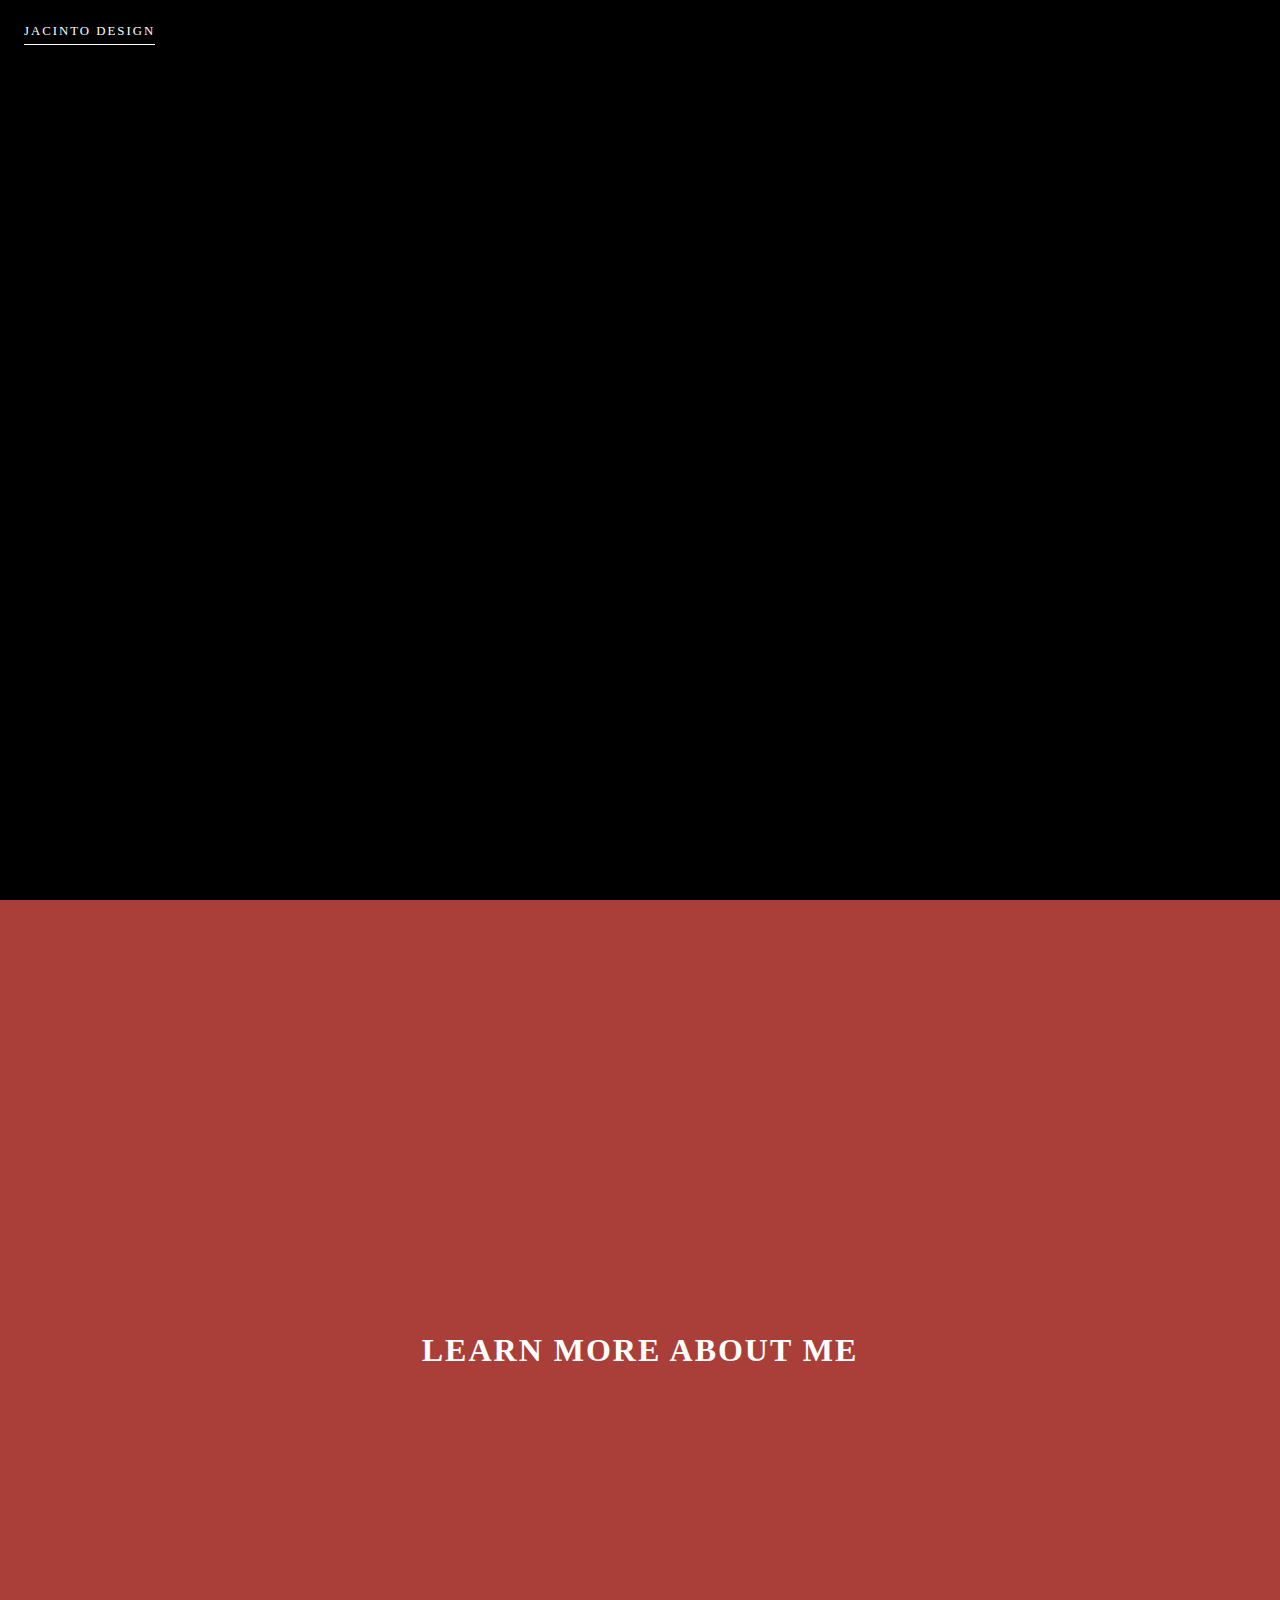
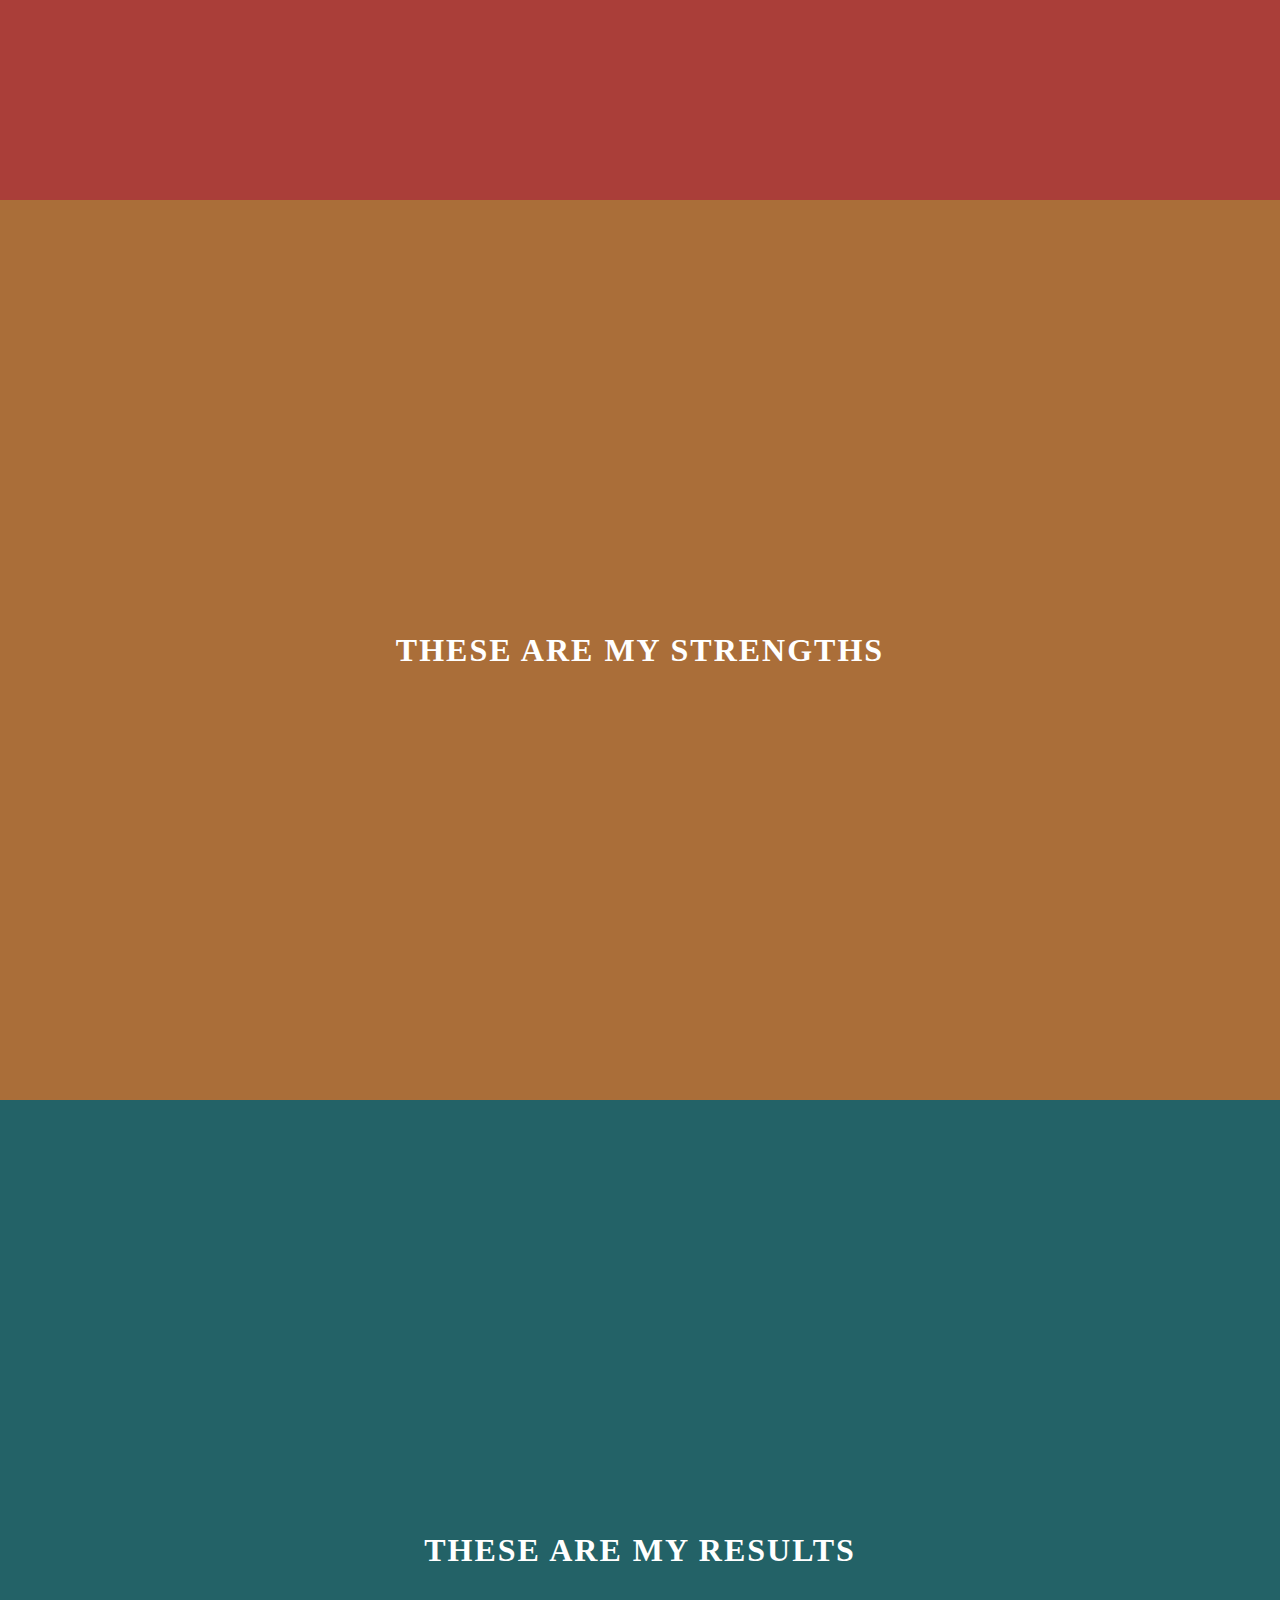
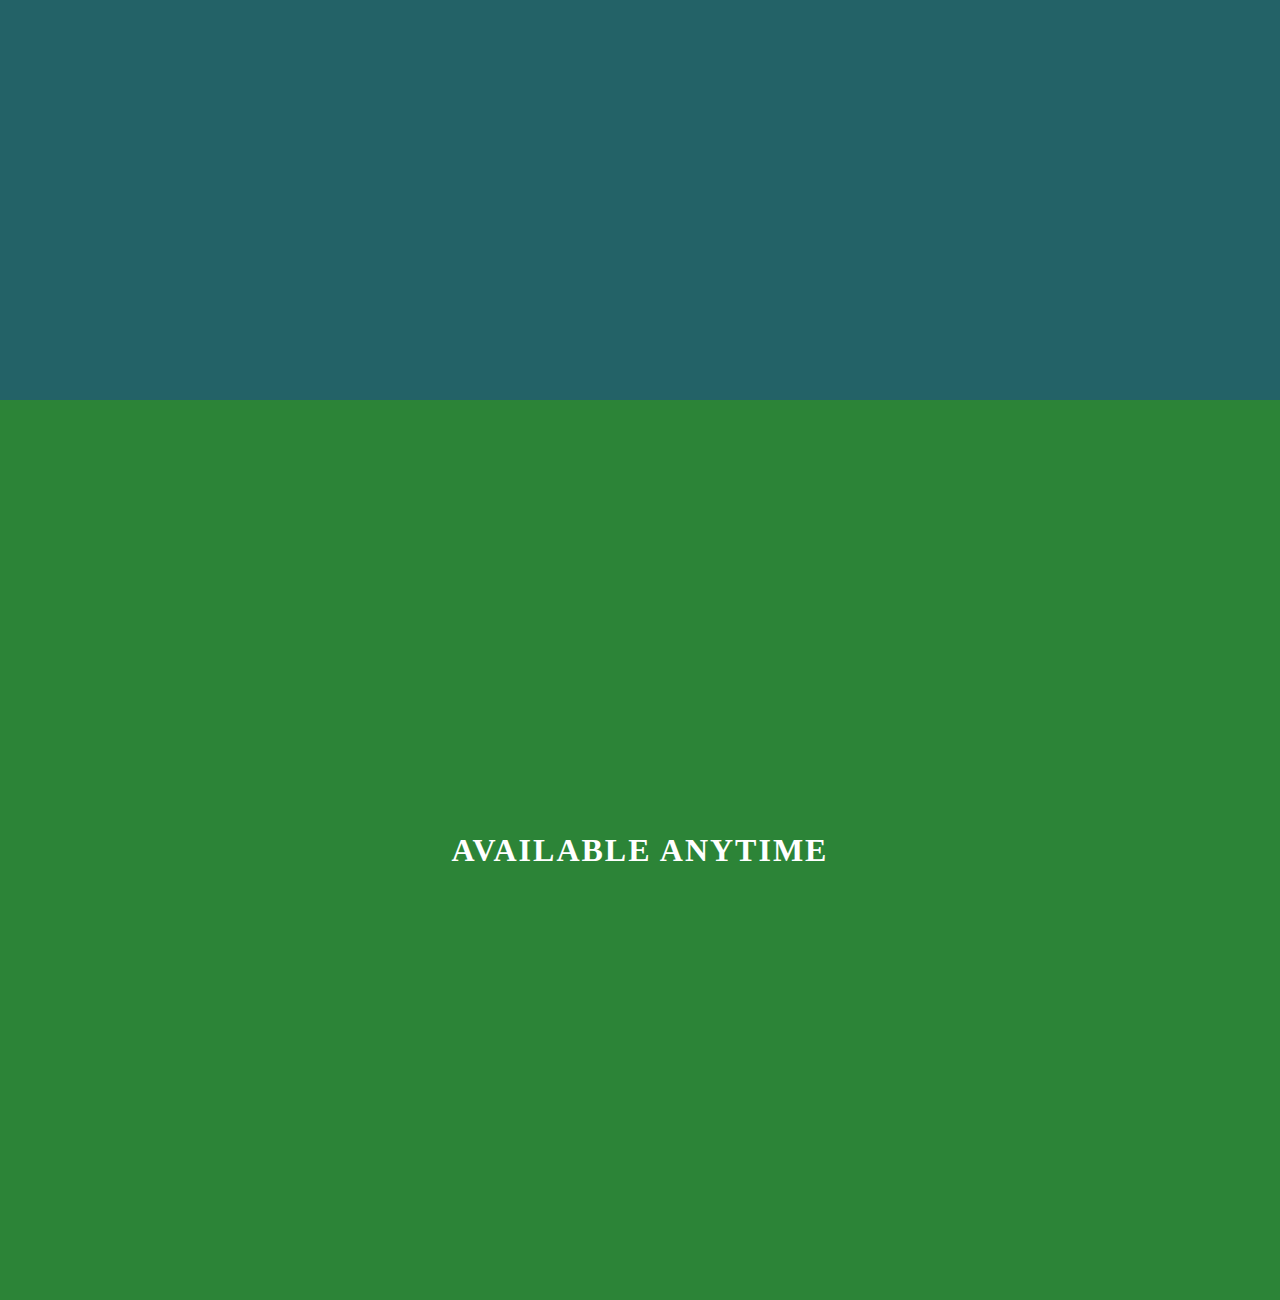
==== Animated-navigation/index.html @ 3e231d0c "Setup Animated navigation" ====
<!DOCTYPE html>
<html lang="en">
<head>
  <meta charset="UTF-8">
  <meta name="viewport" content="width=device-width, initial-scale=1.0">
  <title>Animated Navigation</title>
  <link rel="icon" type="image/png" href="favicon.png">
  <link rel="stylesheet" href="style.css">
</head>
<body>
  <!-- Sections -->
  <section id="home"><a href="https://jacinto.design" target="_blank">Jacinto Design</a></section>
  <section id="about"><h1>Learn More About Me</h1></section>
  <section id="skills"><h1>These Are My Strengths</h1></section>
  <section id="projects"><h1>These Are My Results</h1></section>
  <section id="contact"><h1>Available Anytime</h1></section>
  <!-- Script -->
  <script src="script.js"></script>
</body>
</html>
---- Animated-navigation/style.css ----
:root {
  --primaryColor: #fff;
  --navColor1: #21292c;
  --navColor2: #aa3e39;
  --navColor3: #aa6e39;
  --navColor4: #236267;
  --navColor5: #2c8437;
}

html {
  box-sizing: border-box;
}

body {
  margin: 0;
  background: #000;

}

/* --- Navigation Menu ------------------------------ */



/* --- Menu Bars ------------------------------------ */

.menu-bars {
  position: fixed;
  top: 1rem;
  right: 2rem;
  z-index: 10;
  display: inline;
  cursor: pointer;
}

.bar1,
.bar2,
.bar3 {
  width: 35px;
  height: 2px;
  background-color: #fff;
  margin: 8px 0;
  transition: 0.4s;
}

/* Rotate first bar */
.change .bar1 {
  transform: rotate(-45deg) translate(-7px, 8px);
}

/* Fade out the second bar */
.change .bar2 {
  opacity: 0;
}

/* Rotate last bar */
.change .bar3 {
  transform: rotate(45deg) translate(-6px, -8px);
}

/* --- Sections ------------------------------------ */

section {
  width: 100%;
  height: 100vh;
  position: relative;
  display: flex;
  justify-content: center;
  align-items: center;
  text-transform: uppercase;
  letter-spacing: 2px;
  color: var(--primaryColor);
}

section#home {
  background-image: url("https://images.unsplash.com/photo-1581453904507-626ddb717f14?ixlib=rb-1.2.1&ixid=eyJhcHBfaWQiOjEyMDd9&auto=format&fit=crop&w=2089&q=80");
  background-size: cover;
  background-position: center center;
}

section#home a {
  position: absolute;
  z-index: 2;
  top: 1.5rem;
  left: 1.5rem;
  text-decoration: none;
  font-size: 0.8rem;
  padding-bottom: 5px;
  color: var(--primaryColor);
  border-bottom: 1px solid var(--primaryColor);
}

section#about {
  background-color: var(--navColor2);
}

section#skills {
  background-color: var(--navColor3);
}

section#projects {
  background-color: var(--navColor4);
}

section#contact {
  background-color: var(--navColor5);
}

/* Media Query: Large Smartphone (Vertical) */
@media (max-width: 600px) {
  section#home a {
    top: 1rem;
    left: 1rem;
  }

  .menu-bars {
    top: 0.5rem;
    right: 1rem;
  }
}
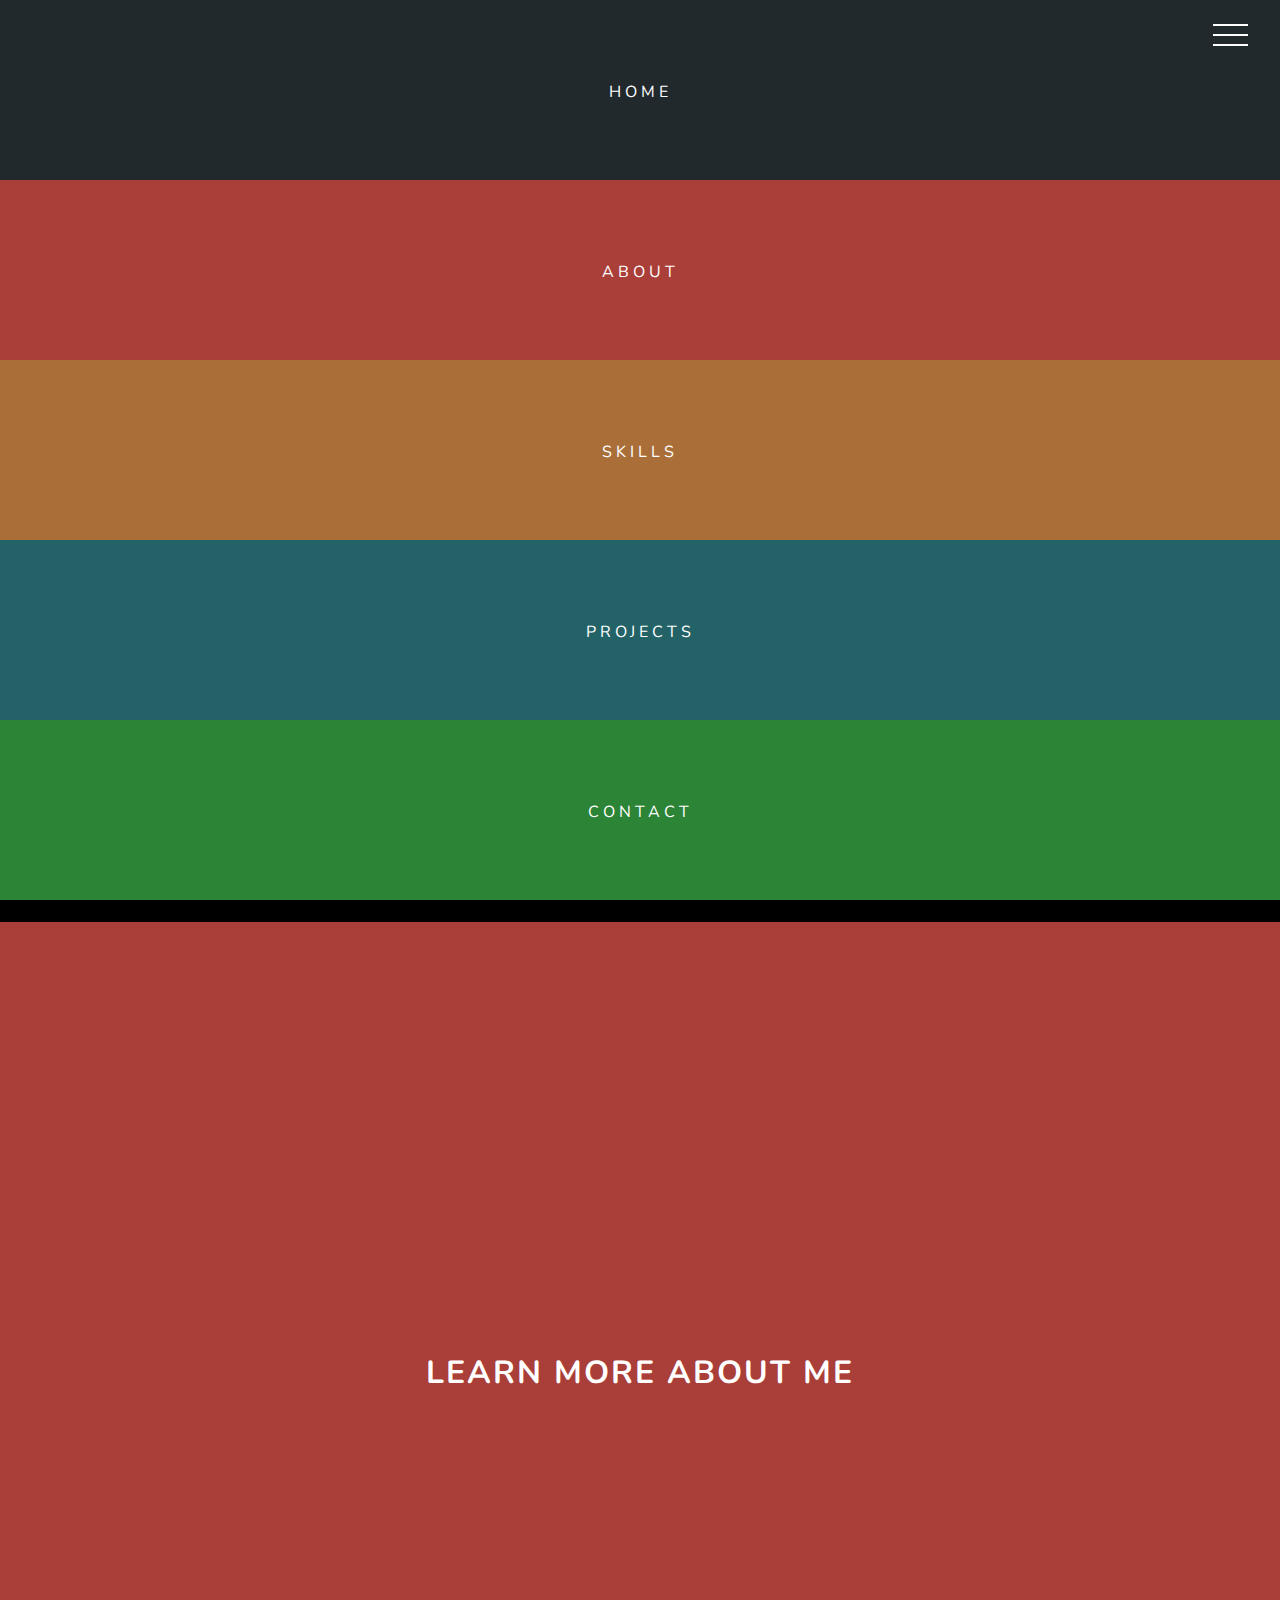
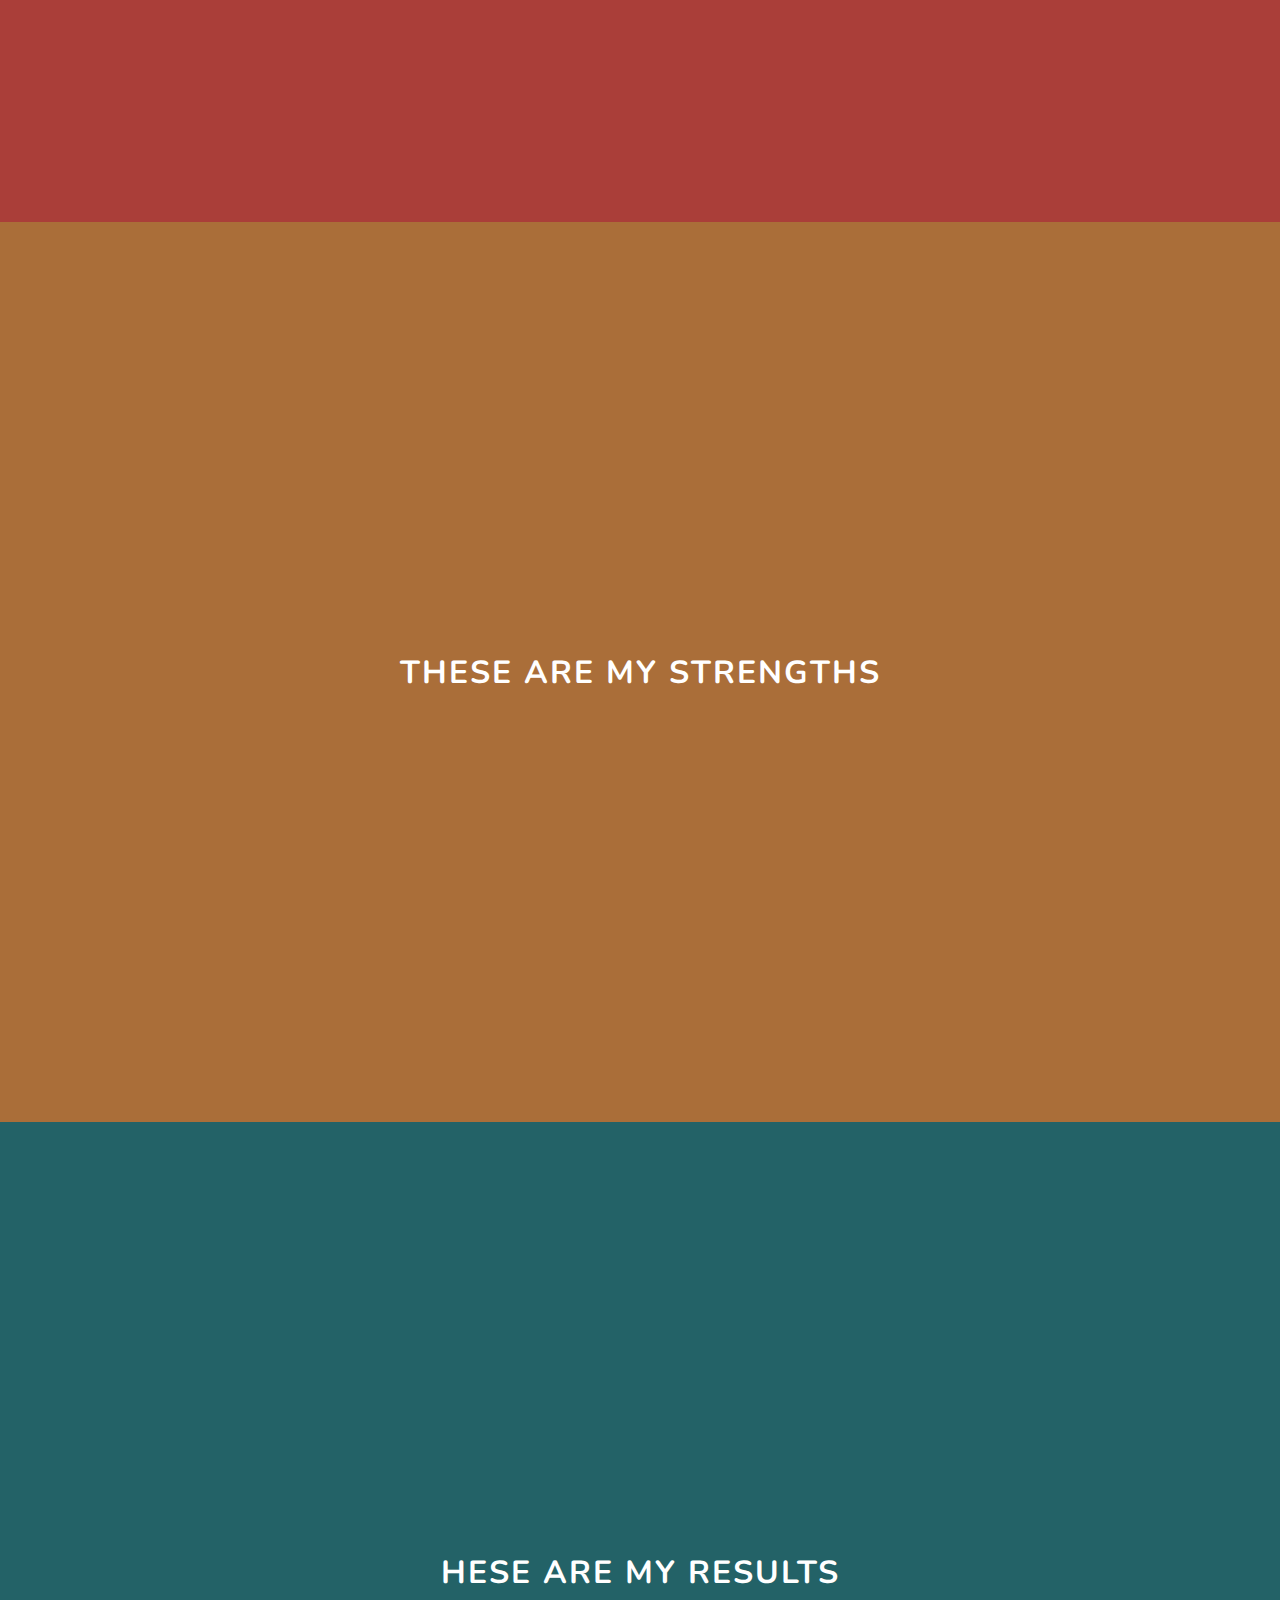
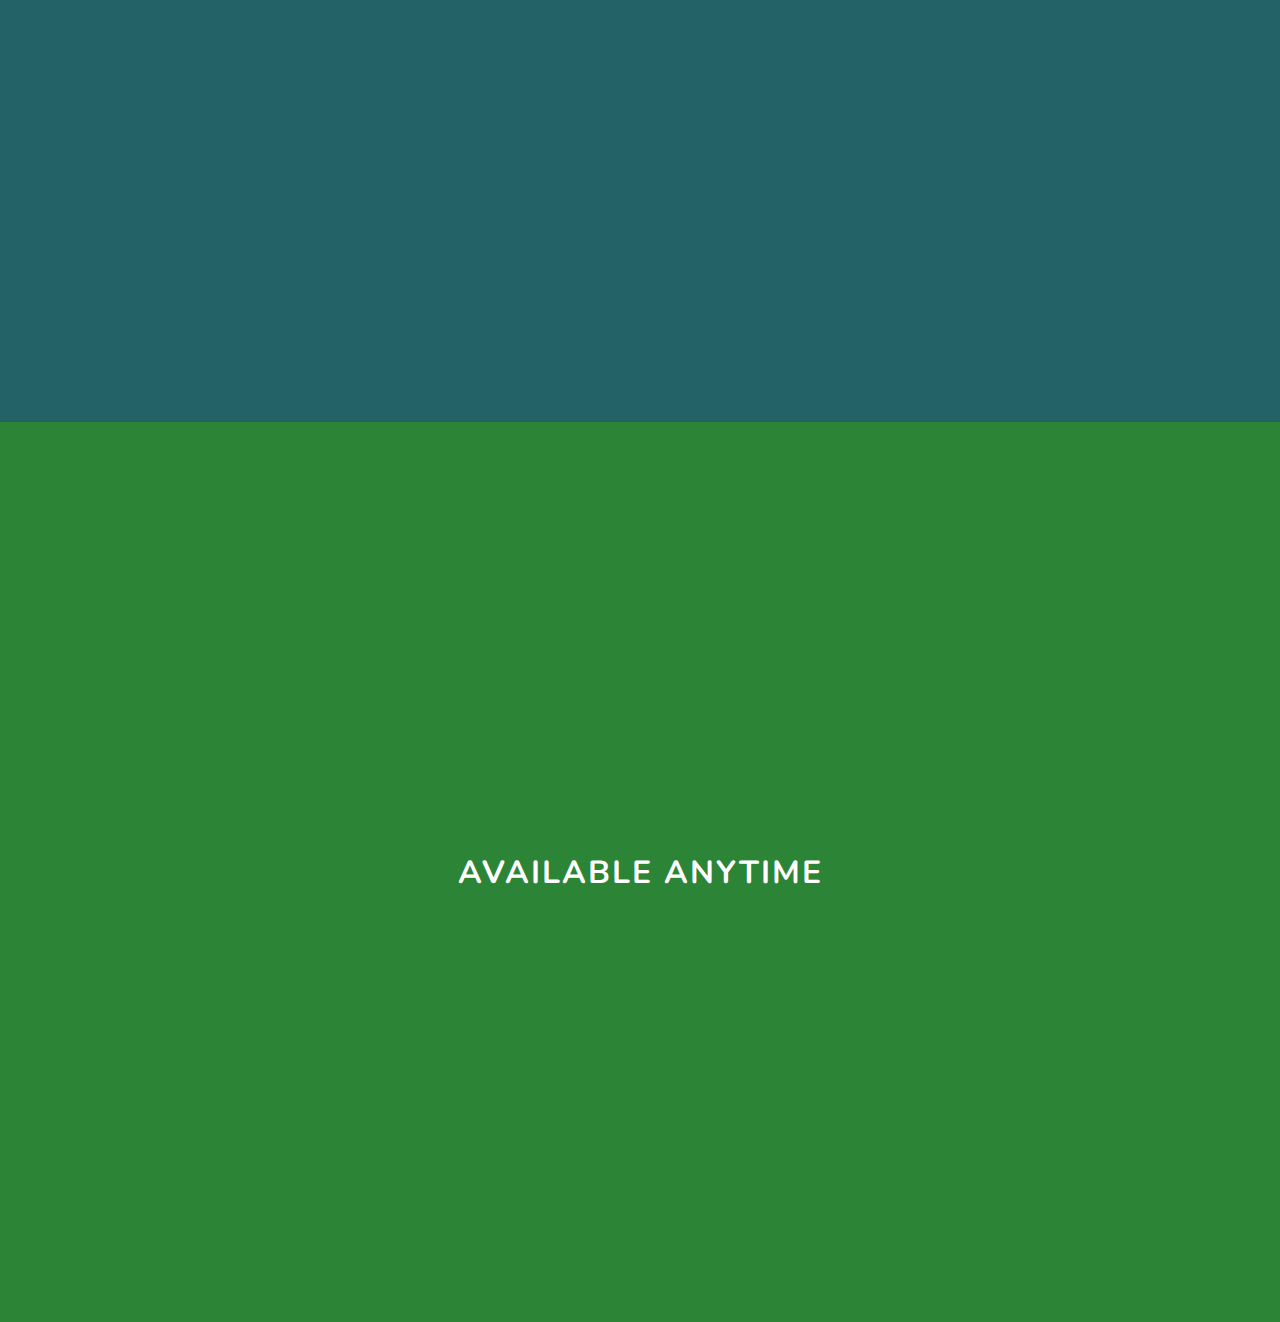
==== commit b013906b: "Add menu bars" ====
--- a/Animated-navigation/index.html
+++ b/Animated-navigation/index.html
@@ -7,13 +7,61 @@
   <link rel="icon" type="image/png" href="favicon.png">
   <link rel="stylesheet" href="style.css">
 </head>
-<body>
+<body>0
+  <!-- Menu Overlay -->
+  <div class="overlay" id="overlay">
+    <!-- Menu Items -->
+    <nav>
+      <ul>
+        <li id="nav-1">
+          <a href="#home">Home</a>
+        </li>
+        <li id="nav-2">
+          <a href="#about">About</a>
+        </li>
+        <li id="nav-3">
+          <a href="#skills">Skills</a>
+        </li>
+        <li id="nav-4">
+          <a href="#projects">Projects</a>
+        </li>
+        <li id="nav-5">
+          <a href="#contact">Contact</a>
+        </li>
+      </ul>
+    </nav>
+
+    <!-- Menu Bars -->
+  </div>
+  <div class="menu-bars" id="menu-bars" onclick="">
+    <div class="bar1"></div>
+    <div class="bar2"></div>
+    <div class="bar3"></div>
+  </div>
   <!-- Sections -->
-  <section id="home"><a href="https://jacinto.design" target="_blank">Jacinto Design</a></section>
-  <section id="about"><h1>Learn More About Me</h1></section>
-  <section id="skills"><h1>These Are My Strengths</h1></section>
-  <section id="projects"><h1>These Are My Results</h1></section>
-  <section id="contact"><h1>Available Anytime</h1></section>
+  <section id="home">
+    <a href="https://jacinto.design" target="_blank">Jacinto Design</a>
+  </section>
+  <section id="about">
+    <h1>
+      Learn More About Me
+    </h1>
+  </section>
+  <section id="skills">
+    <h1>
+      These Are My Strengths
+    </h1>
+  </section>
+  <section id="projects">
+    <h1>
+      hese Are My Results
+    </h1>
+  </section>
+  <section id="contact">
+    <h1>
+      Available Anytime
+    </h1>
+  </section>
   <!-- Script -->
   <script src="script.js"></script>
 </body>
--- a/Animated-navigation/style.css
+++ b/Animated-navigation/style.css
@@ -1,4 +1,4 @@
-
+@import url('https://fonts.googleapis.com/css2?family=Nunito:wght@400;500;600;700;800&display=swap');
 
 :root {
   --primaryColor: #fff;
@@ -11,6 +11,7 @@
 
 html {
   box-sizing: border-box;
+  font-family: 'Nunito', sans-serif;
 }
 
 body {
@@ -21,52 +22,132 @@
 
 /* --- Navigation Menu ------------------------------ */
 
-
+.overlay{
+  position: fixed;
+  top: 0;
+  left: 0;
+  width: 100vw;
+  height: 100vh;
+  background-color: rgba(0, 0, 0, 0.7);
+  z-index: 9;
+}
+
+/* Nav Items */
+
+
+nav, 
+nav ul{
+  height: 100vh;
+  margin: 0;
+  padding: 0;
+
+}
+
+nav ul{
+  list-style: none;
+  display: flex;
+  flex-direction: column;
+  justify-content: stretch;
+}
+
+nav li:nth-of-type(1){
+  background-color: var(--navColor1);
+}
+nav li:nth-of-type(2){
+  background-color: var(--navColor2);
+}
+nav li:nth-of-type(3){
+  background-color: var(--navColor3);
+}
+nav li:nth-of-type(4){
+  background-color: var(--navColor4);
+}
+nav li:nth-of-type(5){
+  background-color: var(--navColor5);
+}
+
+nav ul li{
+  height: 20%;
+  overflow: hidden;
+}
+
+nav li a{
+  position: relative;
+  top: 45%;
+  text-decoration: none;
+  color: var(--primaryColor);
+  font-size: 1rem;
+  text-transform: uppercase;
+  letter-spacing: 4px;
+  display: block;
+  text-align: center;
+}
+
+nav li a:hover{
+  transform: scale(1.2);
+}
+
+nav li a::before{
+  top: 47.5%;
+  content: "";
+  width: 25vw;
+  height: 3px;
+  left: 0;
+  position: absolute;
+  background-color: #fff;
+  opacity: 0;
+}
+
+nav li a:hover::before{
+  opacity: 1;
+}
 
 /* --- Menu Bars ------------------------------------ */
 
-.menu-bars {
+
+
+.menu-bars{
   position: fixed;
   top: 1rem;
   right: 2rem;
+  display: inline;
   z-index: 10;
-  display: inline;
   cursor: pointer;
 }
 
 .bar1,
 .bar2,
-.bar3 {
+.bar3{
   width: 35px;
   height: 2px;
-  background-color: #fff;
+  background-color: var(--primaryColor);
   margin: 8px 0;
   transition: 0.4s;
 }
 
+
+
 /* Rotate first bar */
 .change .bar1 {
-  transform: rotate(-45deg) translate(-7px, 8px);
+  transform: translate(0, 11px) rotate(-45deg);
 }
 
 /* Fade out the second bar */
-.change .bar2 {
-  opacity: 0;
-}
+.change .bar2 {opacity: 0;}
 
 /* Rotate last bar */
 .change .bar3 {
-  transform: rotate(45deg) translate(-6px, -8px);
+  transform: translate(0, -11px) rotate(45deg);
 }
 
 /* --- Sections ------------------------------------ */
 
-section {
+section{
   width: 100%;
   height: 100vh;
-  position: relative;
   display: flex;
   justify-content: center;
+  text-align: center;
   align-items: center;
   text-transform: uppercase;
   letter-spacing: 2px;
@@ -79,36 +160,49 @@
   background-position: center center;
 }
 
-section#home a {
+section#home a{
   position: absolute;
+  color: var(--primaryColor);
   z-index: 2;
   top: 1.5rem;
   left: 1.5rem;
-  text-decoration: none;
   font-size: 0.8rem;
   padding-bottom: 5px;
-  color: var(--primaryColor);
+  text-decoration: none;
   border-bottom: 1px solid var(--primaryColor);
 }
 
-section#about {
+section#about,
+#nav-2{
   background-color: var(--navColor2);
 }
 
-section#skills {
+section#skills,
+#nav-3{
   background-color: var(--navColor3);
 }
 
-section#projects {
+section#projects,
+#nav-4{
   background-color: var(--navColor4);
 }
 
-section#contact {
+section#contact,#nav-5{
   background-color: var(--navColor5);
 }
 
 /* Media Query: Large Smartphone (Vertical) */
-@media (max-width: 600px) {
+@media (max-width: 600px){
+  section#home a{
+    top: 1rem;
+    left: 1rem;
+  }
+}
+
+
+
+
+/* @media (max-width: 600px) {
   section#home a {
     top: 1rem;
     left: 1rem;
@@ -118,4 +212,4 @@
     top: 0.5rem;
     right: 1rem;
   }
-}
+} */
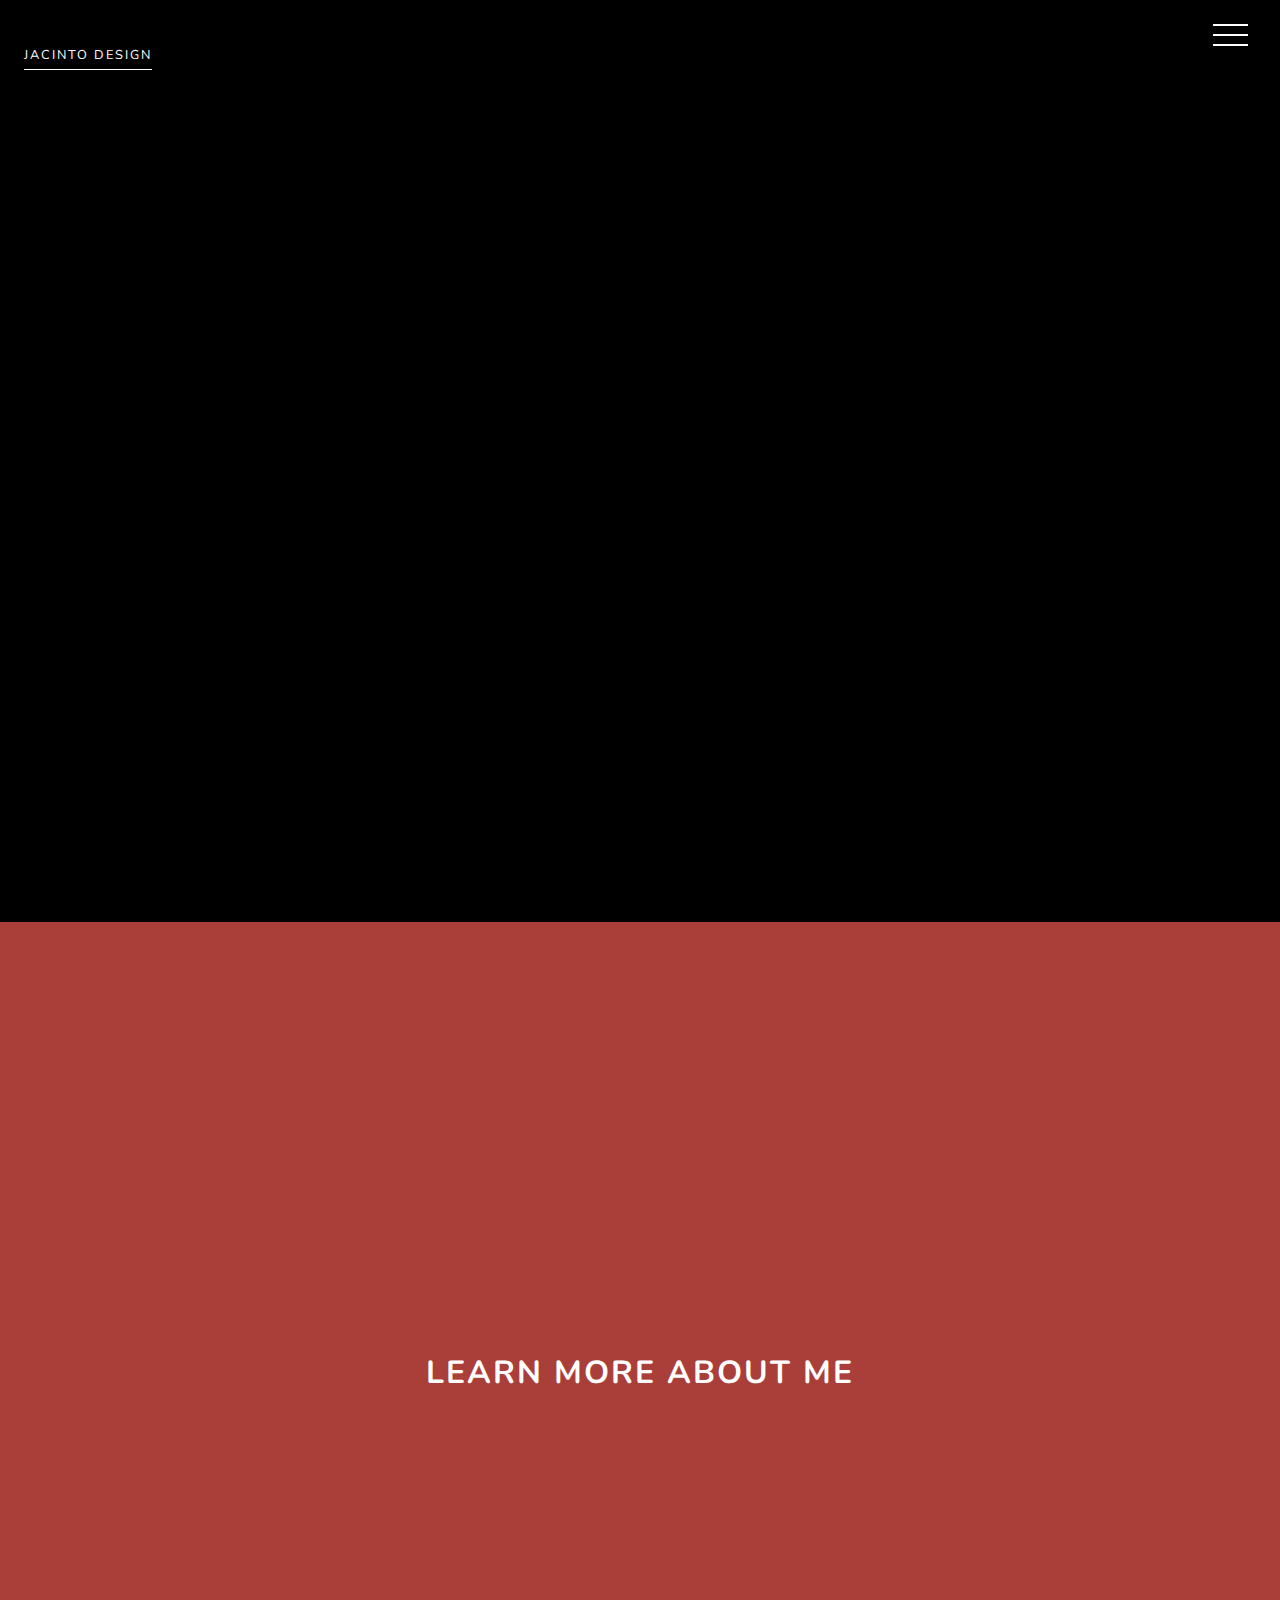
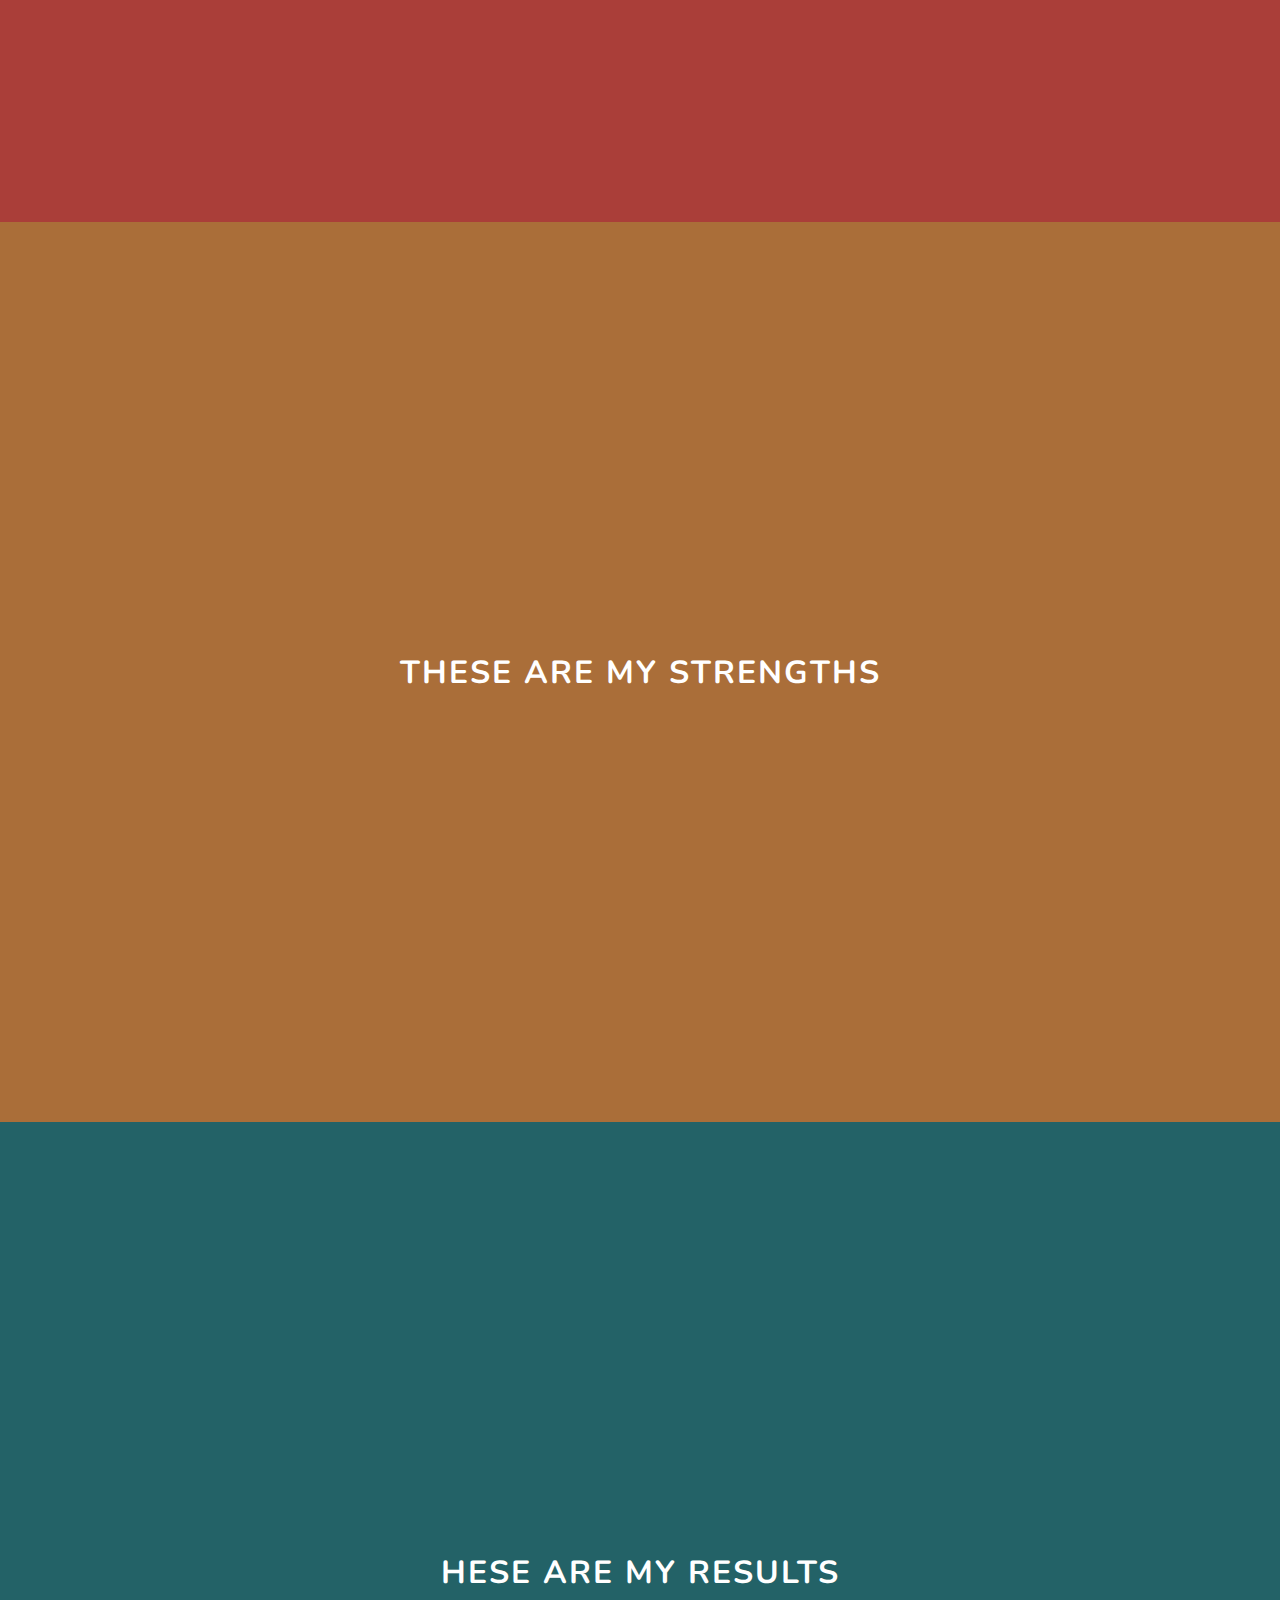
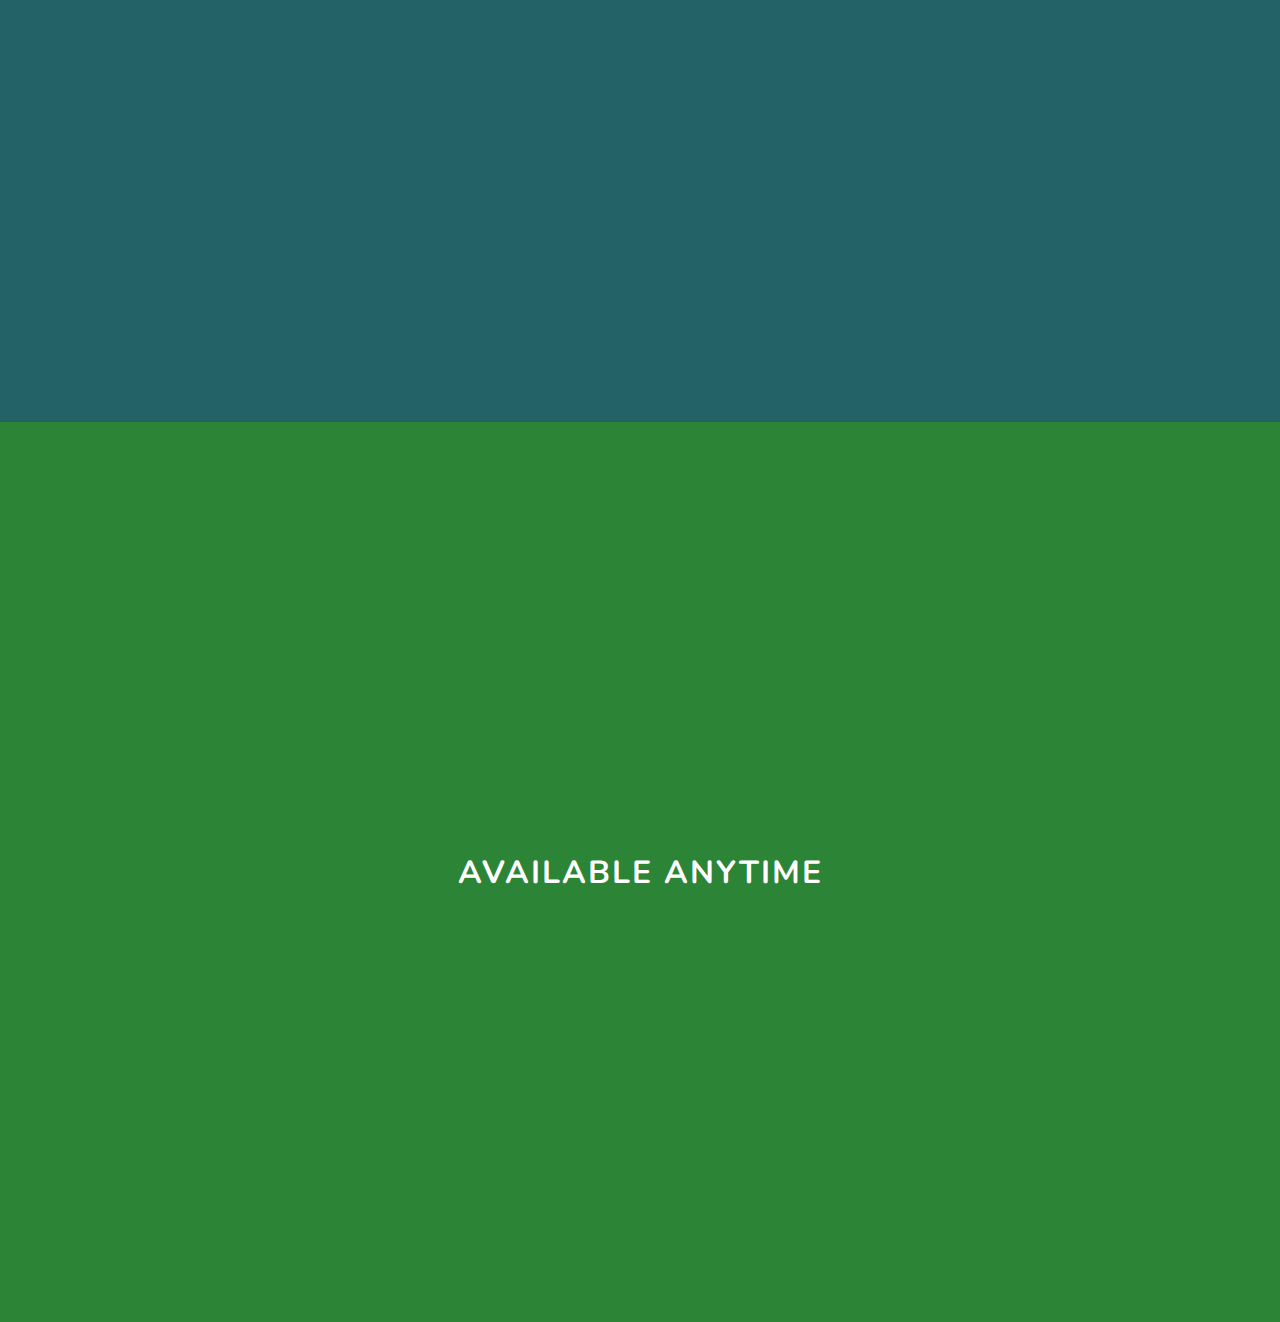
==== commit 6cff3243: "Animated Navigation" ====
--- a/Animated-navigation/index.html
+++ b/Animated-navigation/index.html
@@ -9,23 +9,23 @@
 </head>
 <body>0
   <!-- Menu Overlay -->
-  <div class="overlay" id="overlay">
+  <div class="overlay overlay-slide-left" id="overlay">
     <!-- Menu Items -->
     <nav>
       <ul>
-        <li id="nav-1">
+        <li id="nav-1" class='slide-out-1'>
           <a href="#home">Home</a>
         </li>
-        <li id="nav-2">
+        <li id="nav-2" class='slide-out-2'>
           <a href="#about">About</a>
         </li>
-        <li id="nav-3">
+        <li id="nav-3" class='slide-out-3'>
           <a href="#skills">Skills</a>
         </li>
-        <li id="nav-4">
+        <li id="nav-4" class='slide-out-4'>
           <a href="#projects">Projects</a>
         </li>
-        <li id="nav-5">
+        <li id="nav-5" class='slide-out-5'>
           <a href="#contact">Contact</a>
         </li>
       </ul>
--- a/Animated-navigation/style.css
+++ b/Animated-navigation/style.css
@@ -1,4 +1,4 @@
-@import url('https://fonts.googleapis.com/css2?family=Nunito:wght@400;500;600;700;800&display=swap');
+@import url("https://fonts.googleapis.com/css?family=Nunito&display=swap");
 
 :root {
   --primaryColor: #fff;
@@ -11,95 +11,172 @@
 
 html {
   box-sizing: border-box;
-  font-family: 'Nunito', sans-serif;
 }
 
 body {
   margin: 0;
   background: #000;
-
+  font-family: Nunito, sans-serif;
 }
 
 /* --- Navigation Menu ------------------------------ */
 
-.overlay{
+.overlay {
   position: fixed;
+  z-index: 9;
   top: 0;
   left: 0;
   width: 100vw;
   height: 100vh;
   background-color: rgba(0, 0, 0, 0.7);
-  z-index: 9;
-}
+  transform: translateX(-100vw);
+}
+
+.overlay-slide-right{
+  transition: all 0.4s ease-in-out;
+  transform: translateX(0);
+  animation: 3s linear 1s infinite running slidein;
+}
+
+.overlay-slide-left{
+  transition: all 0.8s ease-in-out;
+  transform: translateX(-100vw);
+  animation: 3s ease-in 1s infinite reverse both running slideout;
+}
+
 
 /* Nav Items */
 
 
-nav, 
-nav ul{
+nav,
+nav ul {
   height: 100vh;
   margin: 0;
   padding: 0;
-
-}
-
-nav ul{
-  list-style: none;
+}
+
+nav ul {
   display: flex;
   flex-direction: column;
   justify-content: stretch;
-}
-
-nav li:nth-of-type(1){
-  background-color: var(--navColor1);
-}
-nav li:nth-of-type(2){
-  background-color: var(--navColor2);
-}
-nav li:nth-of-type(3){
-  background-color: var(--navColor3);
-}
-nav li:nth-of-type(4){
-  background-color: var(--navColor4);
-}
-nav li:nth-of-type(5){
-  background-color: var(--navColor5);
-}
-
-nav ul li{
+  list-style: none;
+}
+
+nav ul li {
   height: 20%;
   overflow: hidden;
 }
 
-nav li a{
+nav li a {
   position: relative;
   top: 45%;
-  text-decoration: none;
-  color: var(--primaryColor);
-  font-size: 1rem;
+  color: #fff;
   text-transform: uppercase;
   letter-spacing: 4px;
+  text-decoration: none;
   display: block;
   text-align: center;
 }
 
-nav li a:hover{
+nav li a:hover {
   transform: scale(1.2);
 }
 
-nav li a::before{
-  top: 47.5%;
+nav li a::before {
   content: "";
   width: 25vw;
   height: 3px;
+  background-color: #fff;
+  position: absolute;
+  top: 47.5%;
   left: 0;
-  position: absolute;
-  background-color: #fff;
   opacity: 0;
 }
 
-nav li a:hover::before{
+nav li a:hover::before {
   opacity: 1;
+}
+
+nav li:nth-of-type(1) {
+  background-color: var(--navColor1);
+}
+
+nav li:nth-of-type(2) {
+  background-color: var(--navColor2);
+}
+
+nav li:nth-of-type(3) {
+  background-color: var(--navColor3);
+}
+
+nav li:nth-of-type(4) {
+  background-color: var(--navColor4);
+}
+
+nav li:nth-of-type(5) {
+  background-color: var(--navColor5);
+}
+
+
+/* Slide in animation with a delay for each nav item */
+.slide-in-1{
+  animation: slide-in 0.4s linear 0.2s both;
+}
+
+.slide-in-2{
+  animation: slide-in 0.4s linear 0.4s both;
+}
+
+.slide-in-3{
+  animation: slide-in 0.4s linear 0.6s both;
+}
+
+.slide-in-4{
+  animation: slide-in 0.4s linear 0.8s both;
+}
+
+.slide-in-5{
+  animation: slide-in 0.4s linear 1s both;
+}
+
+@keyframes slide-in {
+  from{
+    transform: translateX(-100%);
+  }
+  to{
+    transform: translateX(0);
+  }
+}
+
+
+/* Slide out animation with a delay for each nav item */
+.slide-out-1{
+  animation: slide-out 0.3s linear 0.5s both;
+}
+
+.slide-out-2{
+  animation: slide-out 0.3s linear 0.4s both;
+}
+
+.slide-out-3{
+  animation: slide-out 0.3s linear 0.3s both;
+}
+
+.slide-out-4{
+  animation: slide-out 0.3s linear 0.2s both;
+}
+
+.slide-out-5{
+  animation: slide-out 0.3s linear 0.1s both;
+}
+
+@keyframes slide-out {
+  from{
+    transform: translateX(0);
+  }
+  to{
+    transform: translateX(-100%);
+  }
 }
 
 /* --- Menu Bars ------------------------------------ */
@@ -145,9 +222,9 @@
 section{
   width: 100%;
   height: 100vh;
+  position: relative;
   display: flex;
   justify-content: center;
-  text-align: center;
   align-items: center;
   text-transform: uppercase;
   letter-spacing: 2px;
@@ -166,9 +243,9 @@
   z-index: 2;
   top: 1.5rem;
   left: 1.5rem;
+  text-decoration: none;
   font-size: 0.8rem;
   padding-bottom: 5px;
-  text-decoration: none;
   border-bottom: 1px solid var(--primaryColor);
 }
 
